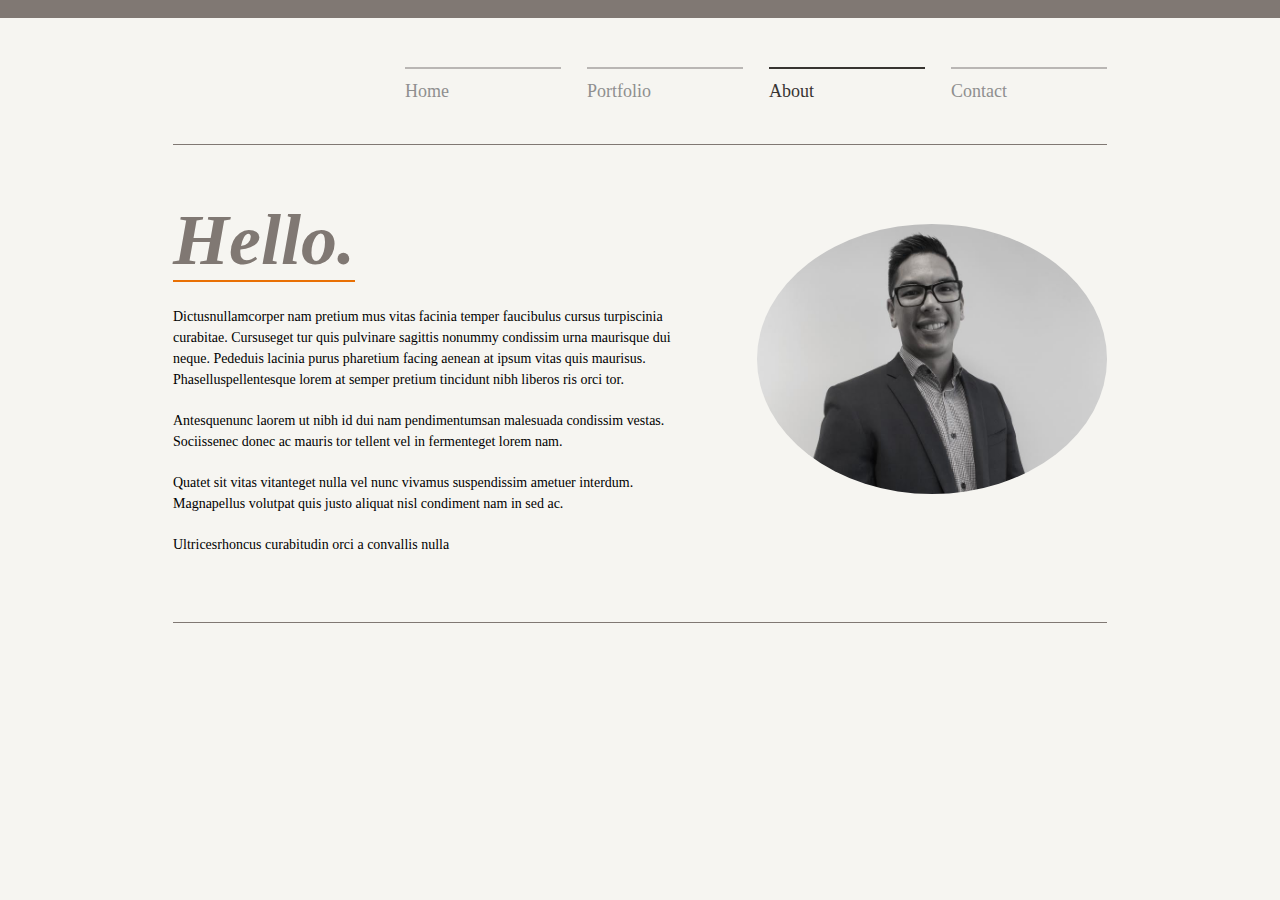
==== about.html @ b91605b6 "init commit" ====
<!DOCTYPE html PUBLIC "-//W3C//DTD XHTML 1.0 Transitional//EN" "http://www.w3.org/TR/xhtml1/DTD/xhtml1-transitional.dtd">
<html xmlns="http://www.w3.org/1999/xhtml">
<head>
<title>Eric | About</title>
<meta http-equiv="Content-Type" content="text/html; charset=utf-8" />
<link href="css/common.css" type="text/css" rel="stylesheet" />
<link href="css/about.css" type="text/css" rel="stylesheet" />
</head>
<body>
<div class="topBar"></div>
<!-- Begin container -->
<div id="container">
  
  <!-- Begin navigation container -->
  <div class="navigationContainer">
    
    <!-- Begin navigation -->
    <div class="navigation">
      <ul>
        <li><a href="index.html">Home</a></li>
        <li><a href="portfolio.html">Portfolio</a></li>
        <li class="active"><a href="about.html">About</a></li>
        <li><a href="contact.html">Contact</a></li>
      </ul>
    </div>
    <!--/ End navigation -->
  </div>
  <!--/ End navigation container -->
  <!-- Begin grey separator -->
  <div class="greySeparator"></div>
  <!--/ End grey separator -->
  <!-- Begin about content -->
  <div class="aboutContent">
    <!-- Begin content -->
    <div class="description">
      <h1><span class="highlight">Hello.</span></h1>
      <p>Dictusnullamcorper nam pretium mus vitas facinia temper faucibulus cursus turpiscinia curabitae. Cursuseget tur quis pulvinare sagittis nonummy condissim urna maurisque dui neque. Pededuis lacinia purus pharetium facing aenean at ipsum vitas quis maurisus. Phaselluspellentesque lorem at semper pretium tincidunt nibh liberos ris orci tor.</p>
      <p>Antesquenunc laorem ut nibh id dui nam pendimentumsan malesuada condissim vestas. Sociissenec donec ac mauris tor tellent vel in fermenteget lorem nam.</p>
      <p>Quatet sit vitas vitanteget nulla vel nunc vivamus suspendissim ametuer interdum. Magnapellus volutpat quis justo aliquat nisl condiment nam in sed ac.</p>
      <p>Ultricesrhoncus curabitudin orci a convallis nulla </p>
    </div>
    <!--/ End content -->
    <!-- Begin image -->
    <div class="image"> <img src="images/headshot.jpg" alt="" /> </div>
    <!--/ End image -->
    <!-- Clear -->
    <div class="clear"></div>
  </div>
  <!--/ End about content -->
  <!-- Begin grey separator -->
  <div class="greySeparator"></div>
  <!--/ End grey separator -->
  
</div>
<!--/ End container -->
</body>
</html>
---- css/common.css ----
/* CSS Document */
*
{
	margin: 0;
	padding: 0;
}



body
{
	margin: 0 auto;
	padding: 0;
	font-size: 24px;
	text-align: center;
	background-color: #f6f5f1;
}

.clear
{
	clear: both;
	height: 0px;
}





/* #######################################################
Top Bar
####################################################### */
.topBar
{
	margin: 0;
	padding: 0;
	width: 100%;
	height: 18px;
	background-color: #807873;
}
/* #######################################################
---/ End Top Bar
####################################################### */





/* #######################################################
Container
####################################################### */
#container
{
	margin: 0 auto;
	padding: 0;
	width: 934px;
}
/* #######################################################
---/ End Container
####################################################### */





/* #######################################################
Contact Info
####################################################### */
#container .contactInfo
{
	float: right;
	margin: 40px 0 0 0;
	padding: 0;
	font: normal .5em "Times New Roman", Times, serif;
	color: #807873;
	text-align: right;
}

#container .contactInfo ul
{
	list-style: none;
}
/* #######################################################
---/ End Contact Info
####################################################### */





/* #######################################################
Navigation Container
####################################################### */
#container .navigationContainer
{
	clear: both;
	margin: 5px 0 0 0;
	padding: 0;
	height: 75px;
	text-align: left;
}
/* #######################################################
---/ End Navigation Container
####################################################### */





/* #######################################################
Logo
####################################################### */

#container .navigationContainer .logo
{
	float: left;
	margin: 0;
	padding: 0;	
}

#container .navigationContainer .logo img
{
	border: 0;
}
/* #######################################################
---/ End Logo
####################################################### */





/* #######################################################
Navigation
####################################################### */

#container .navigationContainer .navigation
{
	float: right;
	margin: 44px 0 0 0;
	padding: 0;	
}

#container .navigationContainer .navigation ul
{
	list-style: none;	
}

#container .navigationContainer .navigation li
{
	margin: 0 0 0 26px;
	padding: 12px 0 0 0;
	width: 156px;
	display: inline;
	float: left;
	font: normal .75em "Times New Roman", Times, serif;
	color: #8f8f8f;
	border-top: solid 2px #b9b6b4;
}

#container .navigationContainer .navigation li a,
#container .navigationContainer .navigation li a:link,
#container .navigationContainer .navigation li a:active,
#container .navigationContainer .navigation li a:visited
{
	color: #8f8f8f;
	text-decoration: none;
	width: 156px;
}

#container .navigationContainer .navigation li a:hover
{
	color: #373431;
}

#container .navigationContainer .navigation .active
{
	margin: 0 0 0 26px;
	padding: 12px 0 0 0;
	width: 156px;
	display: inline;
	float: left;
	font: normal .75em "Times New Roman", Times, serif;
	color: #373431;
	border-top: solid 2px #373431;
}

#container .navigationContainer .navigation .active a,
#container .navigationContainer .navigation .active a:link,
#container .navigationContainer .navigation .active a:active,
#container .navigationContainer .navigation .active a:visited
{
	color: #373431;
}
/* #######################################################
---/ End Navigation
####################################################### */





/* #######################################################
Footer
####################################################### */
#container .footer
{
	clear: both;
	margin: 20px 0 20px 0;
	text-align: left;
	font: normal .5em "Times New Roman", Times, serif;
	color: #807873;
}

#container .footer a
{
	color: #807873;
}
/* #######################################################
---/ End Footer
####################################################### */
---- css/about.css ----
/* #######################################################
Grey Separator
####################################################### */
#container .greySeparator
{
	clear: both;
	margin: 46px 0 0 0;
	height: 1px;
	background-color: #807873;
}
/* #######################################################
---/ End Grey Separator
####################################################### */





/*######################################################
About Content
##################################################### */
#container .aboutContent
{
	margin: 54px 0 0 0;
	text-align: left;
}
/*######################################################
---/ End About Content
##################################################### */






/* #####################################################
Description 
###################################################### */
#container .aboutContent .description
{
	float: left;
	width: 515px;
}

#container .aboutContent .description h1
{
	margin: 0;
	padding: 0 0 5px 0;
	font: normal 3em "Times New Roman", Times, serif;
	color: #807873;
	font-style: italic;
}

#container .aboutContent .description .highlight
{
	font-weight: bold;
	border-bottom: solid 2px #e97004;
}

#container .aboutContent .description p
{
	margin: 20px 0 20px 0;
	font: normal 0.583em "Times New Roman", Times, serif;
	line-height: 1.5em;
}

#container .aboutContent .description a,
#container .aboutContent .description a:link,
#container .aboutContent .description a:active,
#container .aboutContent .description a:visited
{
	font-style: normal;
	color: #e97004;
	text-decoration: none;
}

#container .aboutContent .description a:hover
{
	text-decoration: underline;
}
/*######################################################
---/ End Description
##################################################### */






/* #####################################################
Image 
###################################################### */
#container .aboutContent .image
{
	float: right;
	margin: 25px 0 0 0;
}
/*######################################################
---/ End Description
##################################################### */

img {
	height: 270px;
	width: 350px;
	border-radius: 50%;	
}
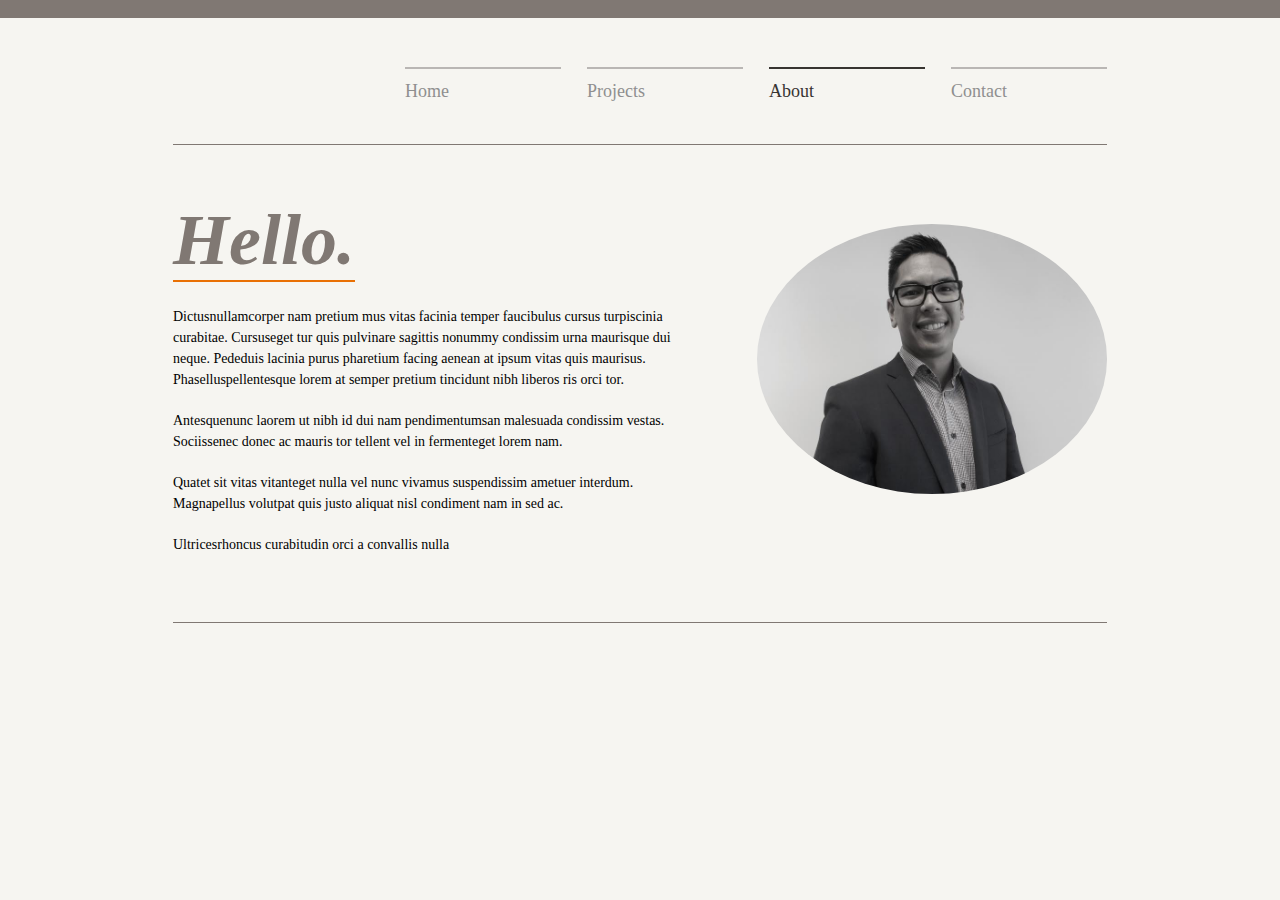
==== commit 982ae1db: "Some descriptions" ====
--- a/about.html
+++ b/about.html
@@ -18,7 +18,7 @@
     <div class="navigation">
       <ul>
         <li><a href="index.html">Home</a></li>
-        <li><a href="portfolio.html">Portfolio</a></li>
+        <li><a href="portfolio.html">Projects</a></li>
         <li class="active"><a href="about.html">About</a></li>
         <li><a href="contact.html">Contact</a></li>
       </ul>
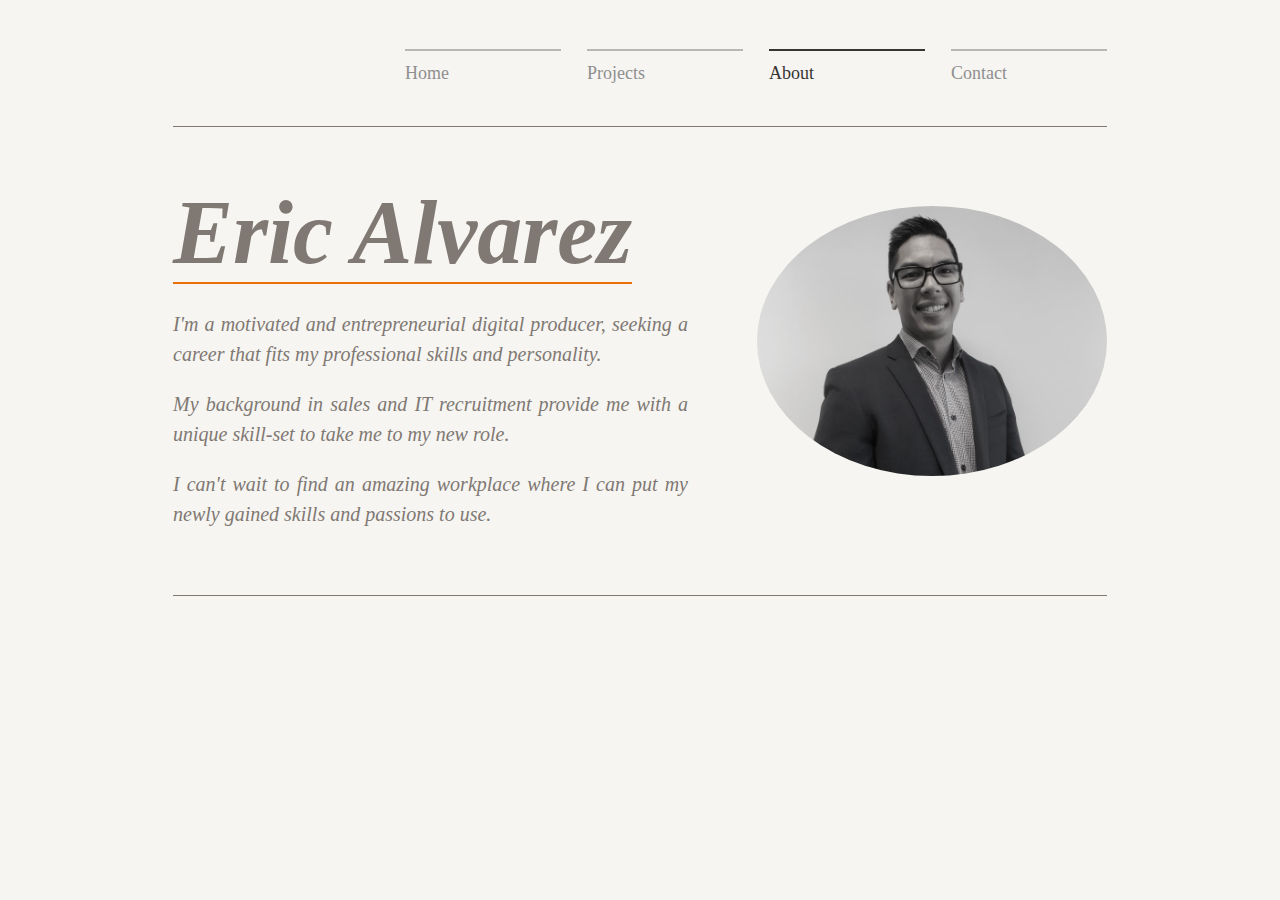
==== commit d2076132: "more descriptions.some styling" ====
--- a/about.html
+++ b/about.html
@@ -7,7 +7,7 @@
 <link href="css/about.css" type="text/css" rel="stylesheet" />
 </head>
 <body>
-<div class="topBar"></div>
+
 <!-- Begin container -->
 <div id="container">
   
@@ -33,11 +33,11 @@
   <div class="aboutContent">
     <!-- Begin content -->
     <div class="description">
-      <h1><span class="highlight">Hello.</span></h1>
-      <p>Dictusnullamcorper nam pretium mus vitas facinia temper faucibulus cursus turpiscinia curabitae. Cursuseget tur quis pulvinare sagittis nonummy condissim urna maurisque dui neque. Pededuis lacinia purus pharetium facing aenean at ipsum vitas quis maurisus. Phaselluspellentesque lorem at semper pretium tincidunt nibh liberos ris orci tor.</p>
-      <p>Antesquenunc laorem ut nibh id dui nam pendimentumsan malesuada condissim vestas. Sociissenec donec ac mauris tor tellent vel in fermenteget lorem nam.</p>
-      <p>Quatet sit vitas vitanteget nulla vel nunc vivamus suspendissim ametuer interdum. Magnapellus volutpat quis justo aliquat nisl condiment nam in sed ac.</p>
-      <p>Ultricesrhoncus curabitudin orci a convallis nulla </p>
+      <h1><span class="highlight">Eric Alvarez</span></h1>
+ 
+      <p>I'm a motivated and entrepreneurial digital producer, seeking a career that fits my professional skills and personality.<p/>
+      <p>My background in sales and IT recruitment provide me with a unique skill-set to take me to my new role.</p>
+      <p>I can't wait to find an amazing workplace where I can put my newly gained skills and passions to use.</p>
     </div>
     <!--/ End content -->
     <!-- Begin image -->
--- a/css/common.css
+++ b/css/common.css
@@ -97,6 +97,7 @@
 	padding: 0;
 	height: 75px;
 	text-align: left;
+	
 }
 /* #######################################################
 ---/ End Navigation Container
--- a/css/about.css
+++ b/css/about.css
@@ -21,8 +21,15 @@
 ##################################################### */
 #container .aboutContent
 {
+	
 	margin: 54px 0 0 0;
 	text-align: left;
+	font: normal 0.583em "Times New Roman", Times, serif;
+    color: #807873;
+    font-size: 30px;
+    text-align: justify;
+
+
 }
 /*######################################################
 ---/ End About Content
@@ -62,6 +69,8 @@
 	margin: 20px 0 20px 0;
 	font: normal 0.583em "Times New Roman", Times, serif;
 	line-height: 1.5em;
+	font-style: italic;
+	font-size: 20px;
 }
 
 #container .aboutContent .description a,
